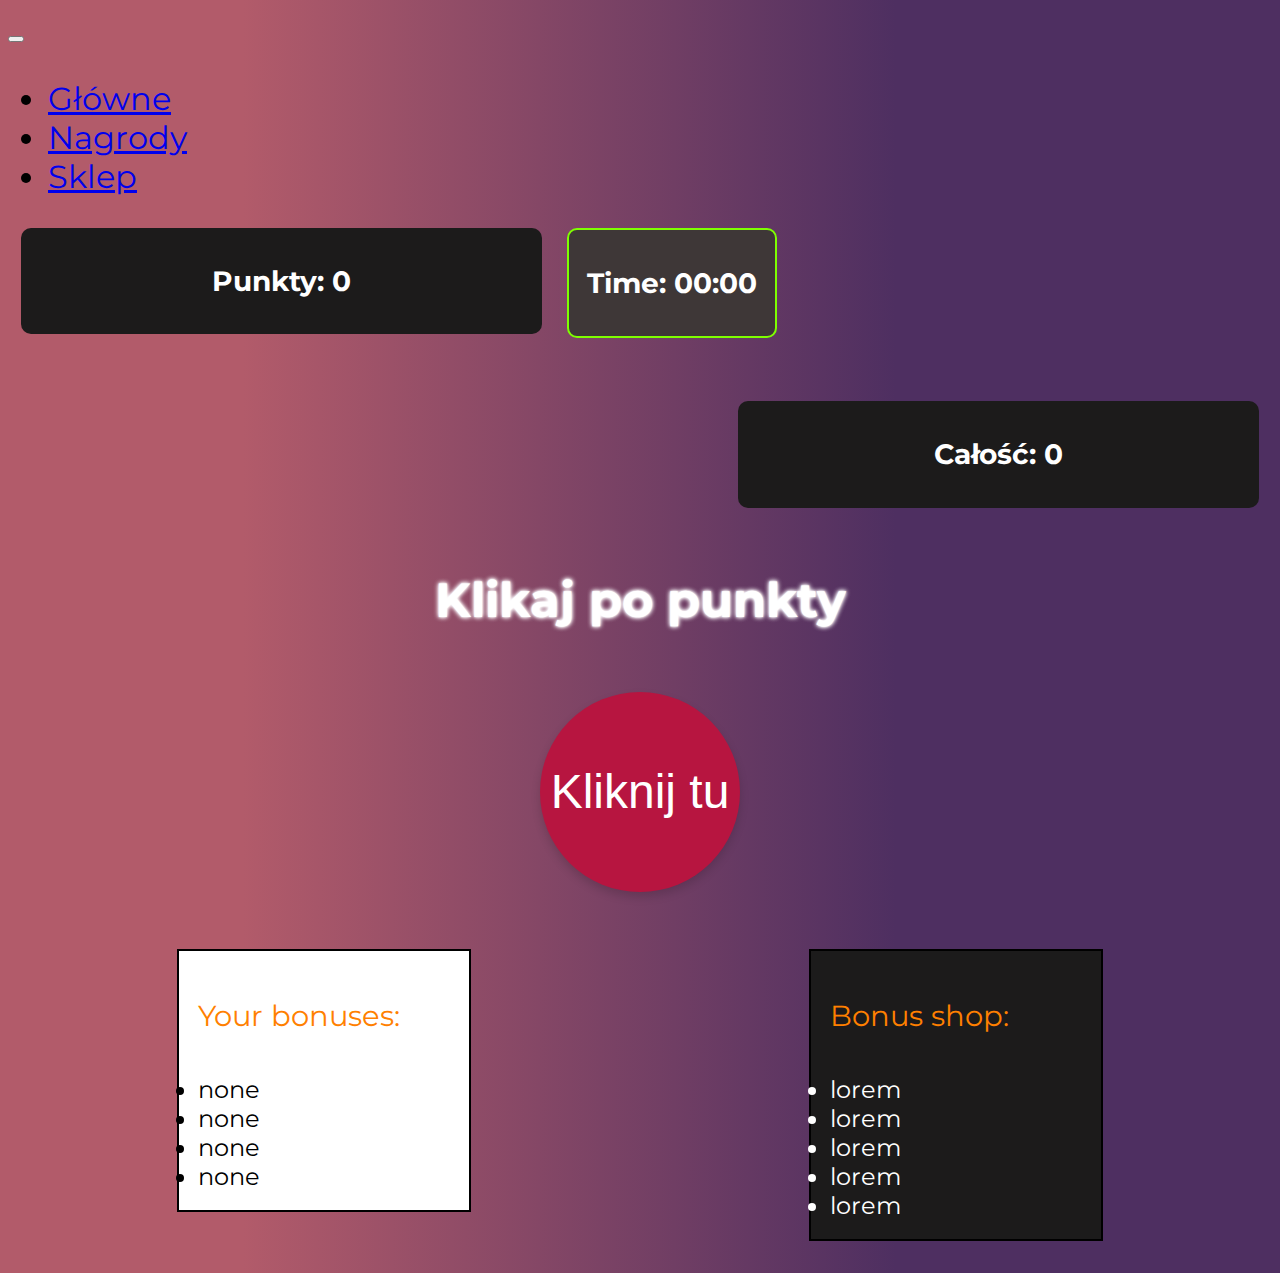
==== clicker.html @ 6d88740d "add ui on clicker and all styles" ====
<!DOCTYPE html>
<html lang="pl">
<head>
    <meta charset="UTF-8">
    <meta name="keywords" content="unreal-clicker">
    <meta name="description" content="Simple games in which you will win interesting prizes">
    <meta name="author" content="Adamoss">
    <meta name="robots" content="all">
    <link href="https://fonts.googleapis.com/css2?family=Montserrat&family=Poppins:ital,wght@1,900&display=swap" rel="stylesheet">
    <link href="https://cdn.jsdelivr.net/npm/bootstrap@5.2.0/dist/css/bootstrap.min.css" rel="stylesheet" integrity="sha384-gH2yIJqKdNHPEq0n4Mqa/HGKIhSkIHeL5AyhkYV8i59U5AR6csBvApHHNl/vI1Bx" crossorigin="anonymous">

    <title>Unreal-clicker</title>
    <link rel="stylesheet" href="src/css/game.css">
</head>
<body>

<nav class="navbar navbar-expand-lg navbar-dark bg-dark " aria-label="Tenth navbar example">
    <div class="container-fluid">
        <button class="navbar-toggler" type="button" data-bs-toggle="collapse" data-bs-target="#navbarsExample08" aria-controls="navbarsExample08" aria-expanded="false" aria-label="Toggle navigation">
            <span class="navbar-toggler-icon"></span>
        </button>

        <div class="collapse navbar-collapse justify-content-md-center" id="navbarsExample08">
            <ul class="navbar-nav">
                <li class="nav-item">
                    <a class="nav-link active" aria-current="page" href="index.html">Główne</a>
                </li>
                <li class="nav-item">
                    <a class="nav-link" href="#">Nagrody</a>
                </li>
                <li class="nav-item">
                    <a class="nav-link" href="#">Sklep</a>
                </li>

                </li>
            </ul>
        </div>
    </div>
</nav>







<div class="counter_clicker">
    <h3 class="counter" id="conter">Punkty: 0</h3>
</div>
<div class="counter_time">
    <h3 class="clicker_timer" id="timer">Time: 00:00</h3>
</div>

<div class="counter_all_points_div">
    <h3 class="counter" id="counter_all_points">Całość: 0</h3>
</div>



<h2 class="title_game">Klikaj po punkty</h2>

<div class="mid-button">
    <button type="button" class="button_style_1" id="buttonB" onclick="counting()" >Kliknij tu</button>
</div>

<div class="around">

<div class="add-ons">
    <ul class="ul_add-ons">
        <li class="title_bonus"><p>Your bonuses:</p></li>
        <li class="bonus">none</li>
        <li class="bonus">none</li>
        <li class="bonus">none</li>
        <li class="bonus">none</li>




    </ul>


</div>

<div class="bonus_shop">

    <ul class="ul_bonus_shop">
        <li class="title_bonus"><p>Bonus shop:</p></li>
        <li class="li_bonus_shop">lorem</li>
        <li class="li_bonus_shop">lorem</li>
        <li class="li_bonus_shop">lorem</li>
        <li class="li_bonus_shop">lorem</li>
        <li class="li_bonus_shop">lorem</li>
    </ul>


</div>

</div>




<script src="src/js/main.js"></script>
</body>
</html>
---- src/css/game.css ----
body{
    font-family: 'Montserrat', sans-serif;
    background: rgb(178,91,106);
    background: linear-gradient(90deg, rgba(178,91,106,1) 19%, rgba(78,47,97,1) 70%);

}

.counter_clicker{
  color: white;
  display: flex;
    float: left;
    width: 40%;
    justify-content: center;
    font-size: 1.5rem;
    background: #1c1b1b;
    position: relative;
    border-radius: 10px;
    margin-bottom: 5%;
    padding: 8px;
    margin-left: 1%;

}
.counter_time{
    color: white;
    display: flex;
    float: left;
    width: 15%;
    margin-left: 2%;
    justify-content: center;
    font-size: 1.5rem;
    background: #3e3737;
    position: relative;
    border-radius: 10px;
    margin-bottom: 5%;
    border: #7eff00 2px solid;
    padding: 8px;


}

.counter_all_points_div{
    color: white;
    display: flex;
    float: right;
    width: 40%;
    justify-content: center;
    font-size: 1.5rem;
    background: #1c1b1b;
    position: relative;
    border-radius: 10px;
    margin-bottom: 5%;
    padding: 8px;
    margin-right: 1%;

}

.mid-button{
    display: flex;
    justify-content: center;
    margin-top: 5%;
    height: 10%;
    width: 100%;

}


.title_game{

    margin-bottom: 5%;
    height: 10%;
    width: 100%;
    display: flex;
    justify-content: center;
    color: white;
    font-size: 3rem;
    text-shadow: 0 0 2px #fff, 0 0 5px #fff, 0 0 5px;


}

.button_style_1:active{
    transform: scale(95%);
}


.button_style_1{
    width: 200px;
    height: 200px;
    border: none;
    border-radius: 100px;
    outline: none;
    background: #b71540;
    color: white;
    cursor: pointer;
    box-shadow: 0 5px 10px rgba(0, 0, 0, 0.15);
    font-size: 3rem;
}
.my-button:hover {
    background: #eb2f06;
}

.add-ons{
    display: flex;
    justify-content: center;
   margin-top: 2%;
    height: 10%;
    width: 100%;


}

.ul_add-ons{
    margin-top:5% ;
    color: black;
    background: white;
    border: black 2px solid;
    width: 40%;
    height: 110%;

    display: block;
    justify-content: center;
    padding: 3%;
    font-size: 1.5rem;



}

.title_bonus{
    padding-bottom: 5%;
    font-size: 1.8rem;
    color: #ff8000;
    list-style-type: none;/

}


nav{
    margin-bottom: 2%;
    font-size: 2rem;
}

.bonus_shop{
    display: flex;
    justify-content: center;
    margin-top: 2%;
    height: 10%;
    width: 100%;



}

.ul_bonus_shop{
    margin-top:5% ;
    color: white;
    background: #1c1b1b;
    border: black 2px solid;
    width: 40%;
    height: 110%;

    display: block;
    justify-content: center;
    padding: 3%;
    font-size: 1.5rem;



}


.around{
    display: flex;
    justify-content: space-around;
    width: 100%;
    height: 100%;

}
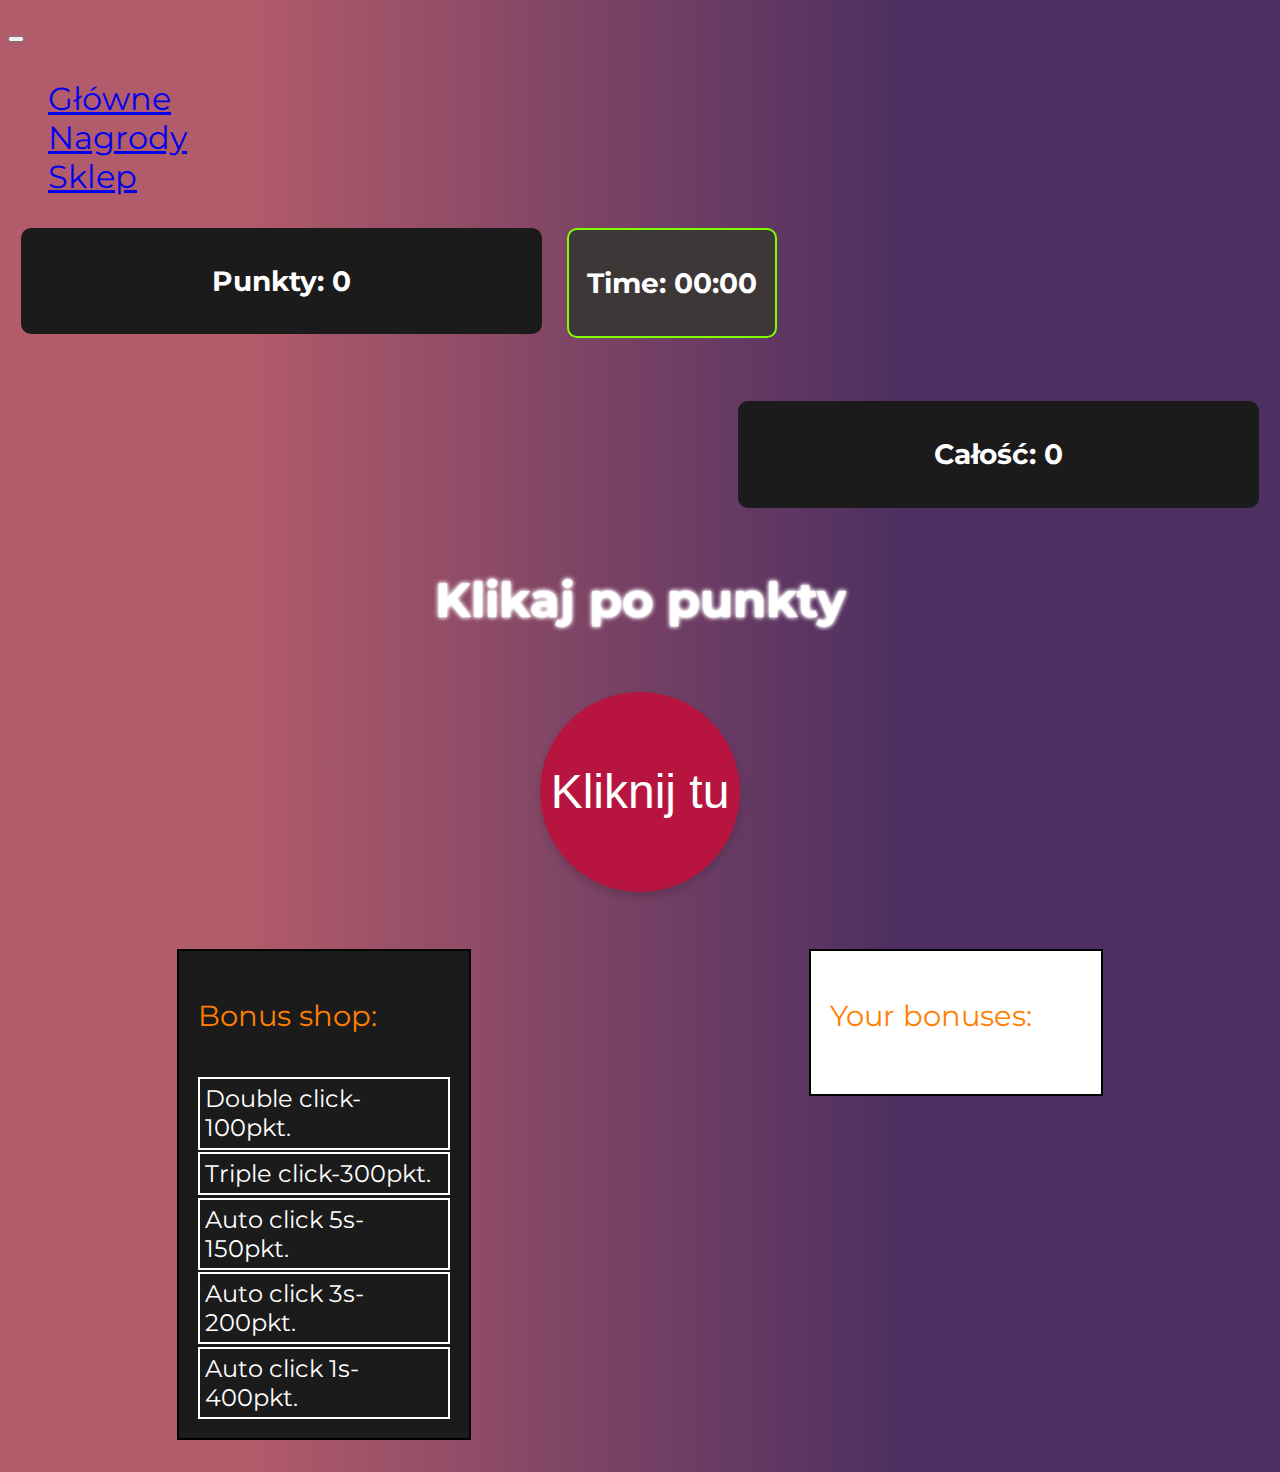
==== commit c66f2545: "add js code to bonus shop" ====
--- a/clicker.html
+++ b/clicker.html
@@ -57,21 +57,38 @@
 
 
 
-<h2 class="title_game">Klikaj po punkty</h2>
+<h2 class="title_game" onclick="add_points()">Klikaj po punkty</h2>
 
 <div class="mid-button">
-    <button type="button" class="button_style_1" id="buttonB" onclick="counting()" >Kliknij tu</button>
+    <button type="button" class="button_style_1" id="buttonB"  >Kliknij tu</button>
 </div>
 
+
+
+
+
 <div class="around">
+
+    <div class="bonus_shop">
+
+        <ul class="ul_bonus_shop">
+            <li class="title_bonus"><p>Bonus shop:</p></li>
+            <li class="li_bonus_shop" id="x2p" onclick="x2p_go_active()">Double click-100pkt.</li>
+            <li class="li_bonus_shop" id="x3p" onclick="x3p_go_active()">Triple click-300pkt.</li>
+            <li class="li_bonus_shop" id="auto5s" onclick="auto5s_go_active()">Auto click 5s-150pkt.</li>
+            <li class="li_bonus_shop" id="auto3s" onclick="auto3s_go_active()">Auto click 3s-200pkt.</li>
+            <li class="li_bonus_shop" id="auto1s" onclick="auto1s_go_active()">Auto click 1s-400pkt.</li>
+        </ul>
+
+
+    </div>
+
 
 <div class="add-ons">
     <ul class="ul_add-ons">
         <li class="title_bonus"><p>Your bonuses:</p></li>
-        <li class="bonus">none</li>
-        <li class="bonus">none</li>
-        <li class="bonus">none</li>
-        <li class="bonus">none</li>
+
+
 
 
 
@@ -81,19 +98,7 @@
 
 </div>
 
-<div class="bonus_shop">
 
-    <ul class="ul_bonus_shop">
-        <li class="title_bonus"><p>Bonus shop:</p></li>
-        <li class="li_bonus_shop">lorem</li>
-        <li class="li_bonus_shop">lorem</li>
-        <li class="li_bonus_shop">lorem</li>
-        <li class="li_bonus_shop">lorem</li>
-        <li class="li_bonus_shop">lorem</li>
-    </ul>
-
-
-</div>
 
 </div>
 
--- a/src/css/game.css
+++ b/src/css/game.css
@@ -178,6 +178,22 @@
 }
 
 
+li{
+   list-style-type: none;
+}
+
+.li_bonus_shop{
+    border: white 2px solid;
+    padding: 2%;
+    margin-top: 1%;
+}
+
+/*.li_bonus_shop:nth-child(3){*/
+/*    background: #ffffff;*/
+/*    color: black;*/
+
+/*}*/
 
 
 
+
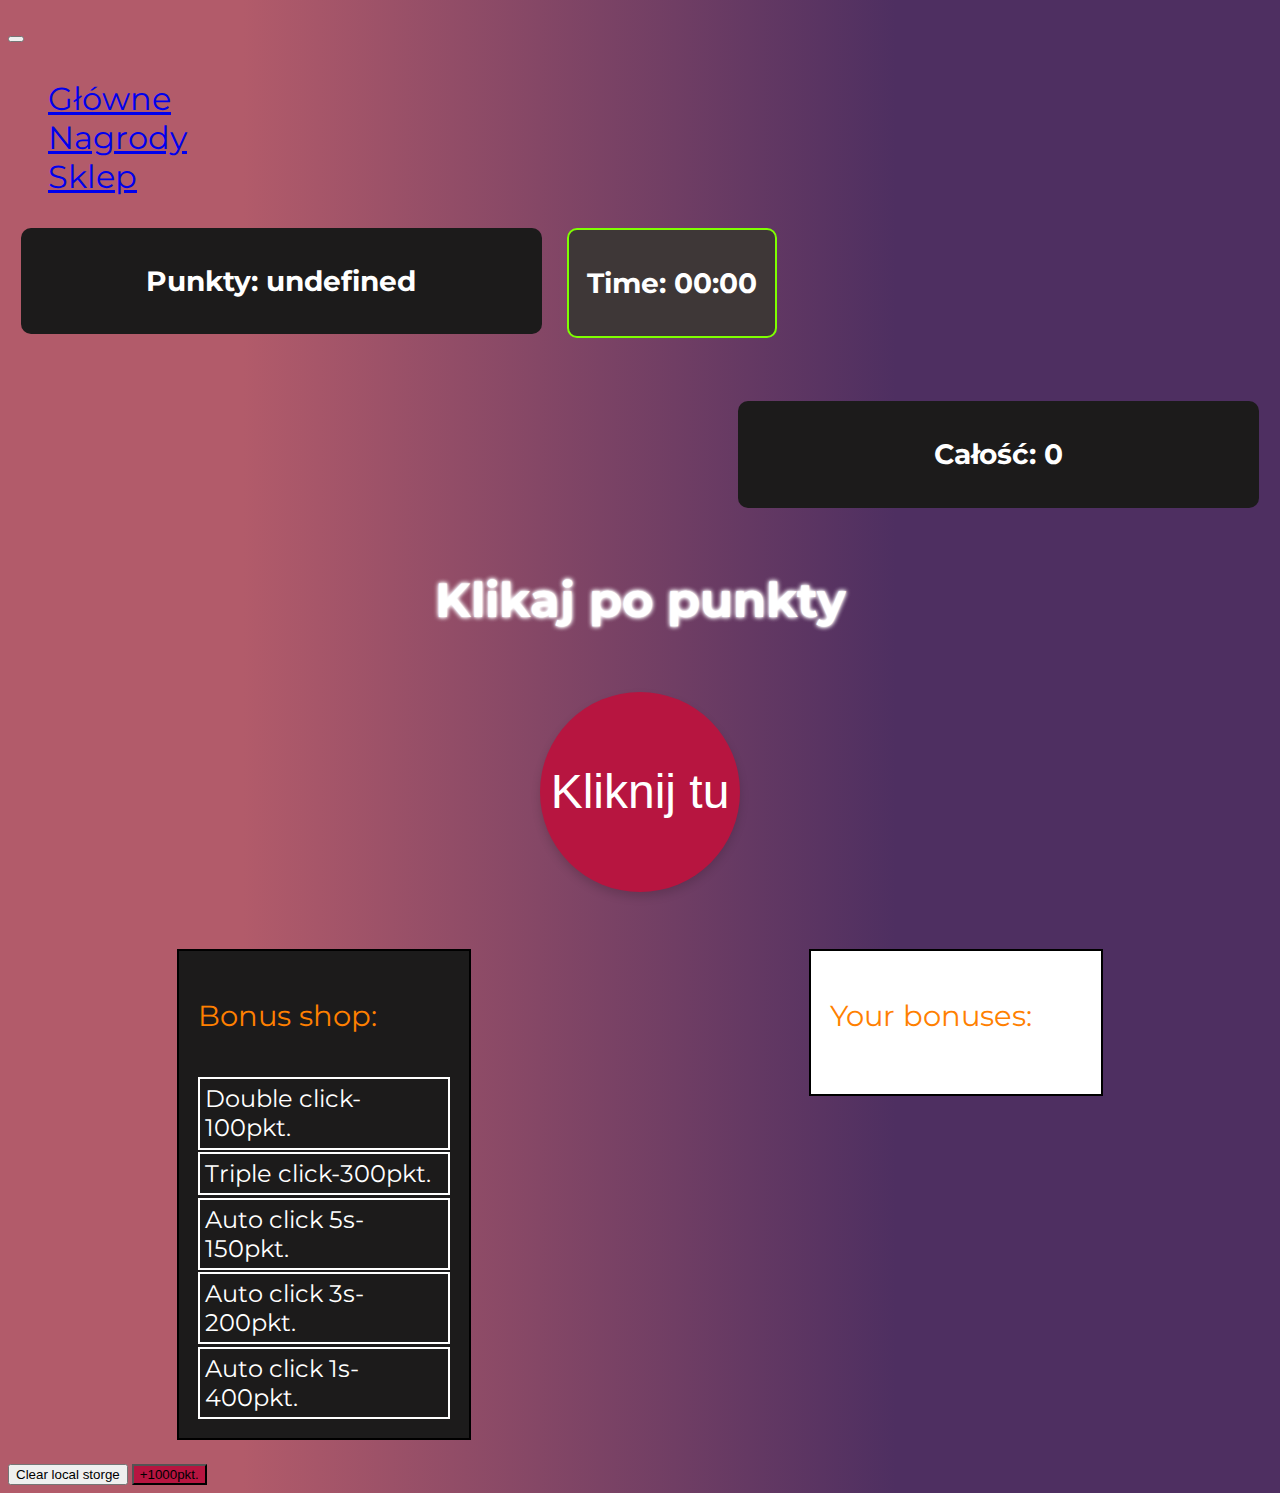
==== commit d4563024: "add working local storge" ====
--- a/clicker.html
+++ b/clicker.html
@@ -57,10 +57,10 @@
 
 
 
-<h2 class="title_game" onclick="add_points()">Klikaj po punkty</h2>
+<h2 class="title_game">Klikaj po punkty</h2>
 
 <div class="mid-button">
-    <button type="button" class="button_style_1" id="buttonB"  >Kliknij tu</button>
+    <button type="button" class="button_style_1" id="buttonB" onclick="clickCounter()"  >Kliknij tu</button>
 </div>
 
 
@@ -102,9 +102,9 @@
 
 </div>
 
+<button class="clear_ls" onclick="clear_ls()">Clear local storge</button>
 
-
-
+<button class="dev_tool"  onclick="add_points()">+1000pkt.</button>
 <script src="src/js/main.js"></script>
 </body>
 </html>--- a/src/css/game.css
+++ b/src/css/game.css
@@ -188,6 +188,10 @@
     margin-top: 1%;
 }
 
+.dev_tool{
+    background: #b71540;
+}
+
 /*.li_bonus_shop:nth-child(3){*/
 /*    background: #ffffff;*/
 /*    color: black;*/
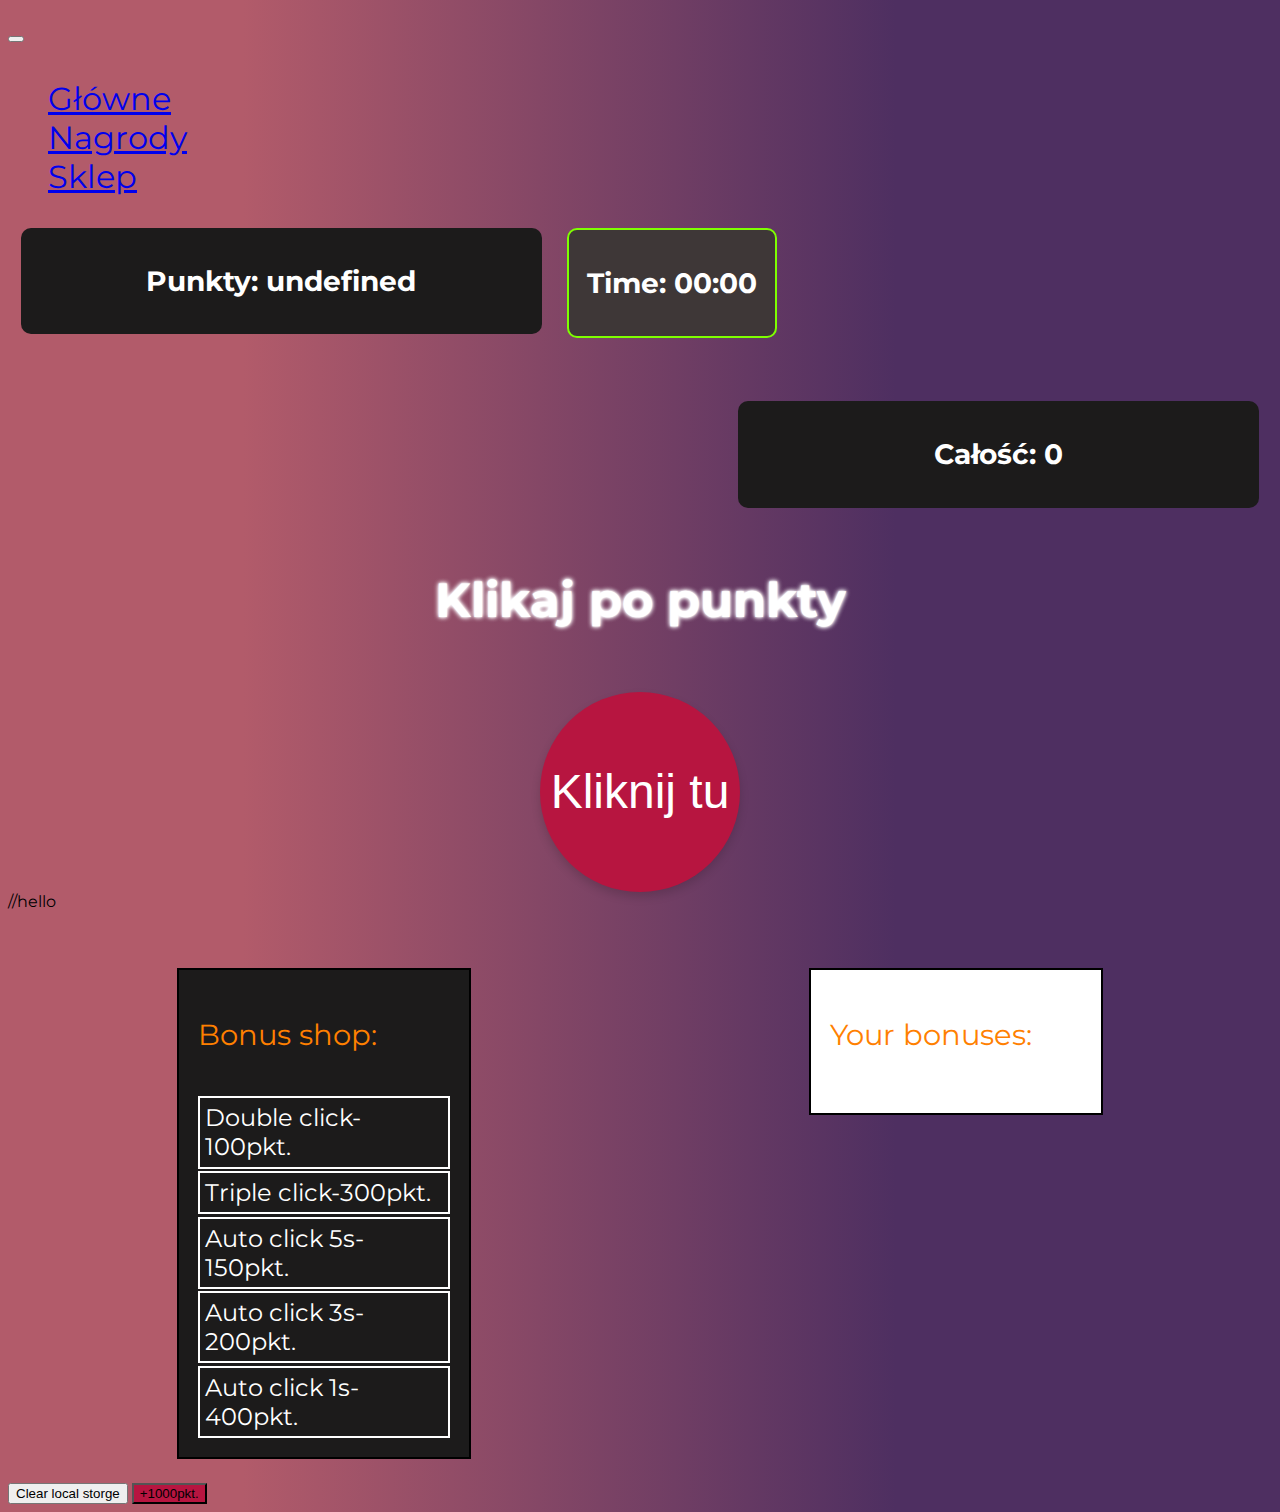
==== commit d8d47fb7: "clicker mechanizm v1.1" ====
--- a/clicker.html
+++ b/clicker.html
@@ -64,7 +64,7 @@
 </div>
 
 
-
+//hello
 
 
 <div class="around">
